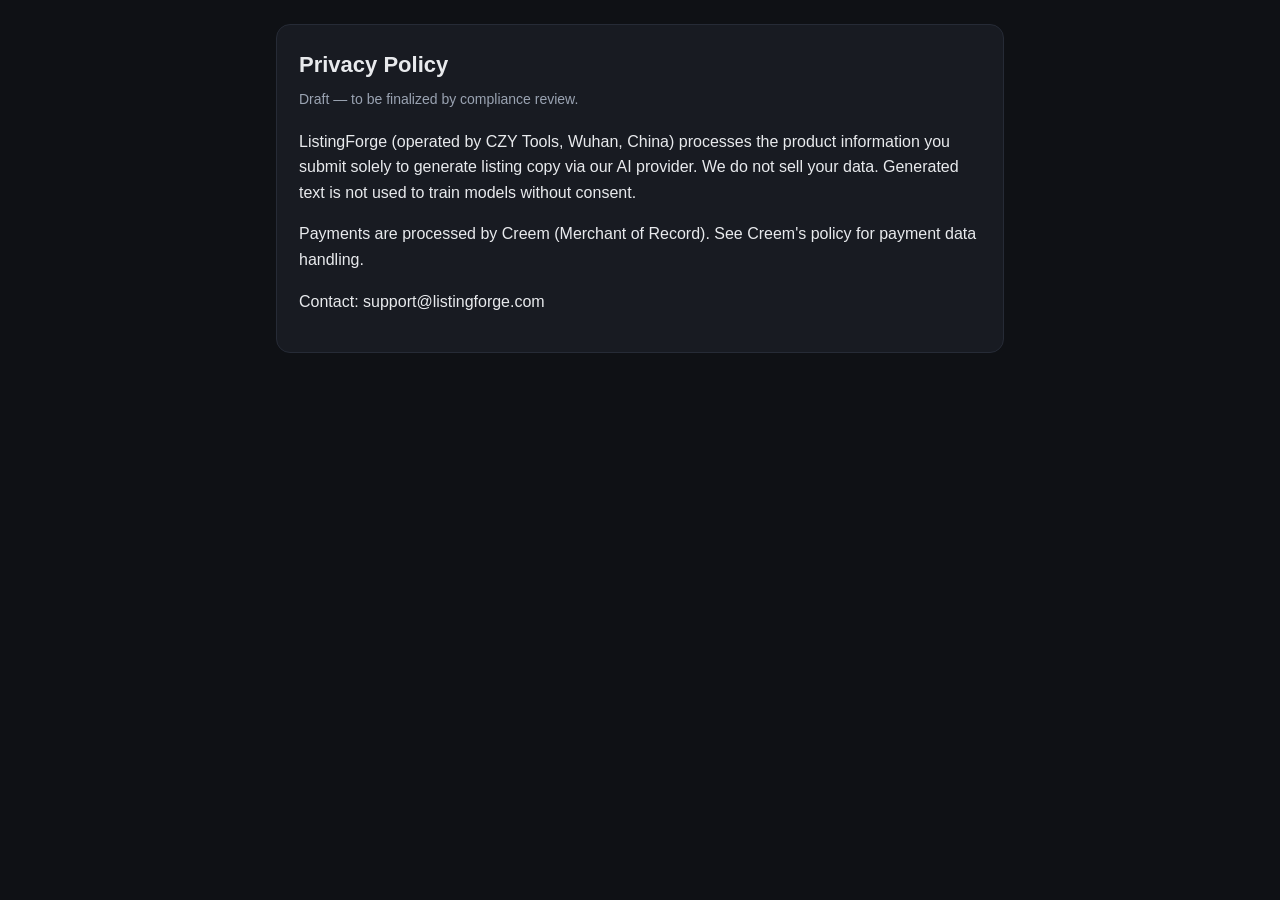
==== privacy.html @ 851b7d80 "ListingForge MVP: 跨境商品文案生成器（付费墙+质量核心+本地预览）" ====
<!DOCTYPE html>
<html lang="en"><head><meta charset="UTF-8"><meta name="viewport" content="width=device-width,initial-scale=1">
<title>Privacy Policy · ListingForge</title><link rel="stylesheet" href="/style.css"></head>
<body><main class="wrap"><section class="card">
<h1>Privacy Policy</h1>
<p class="sub">Draft — to be finalized by compliance review.</p>
<p>ListingForge (operated by CZY Tools, Wuhan, China) processes the product information you submit solely to generate listing copy via our AI provider. We do not sell your data. Generated text is not used to train models without consent.</p>
<p>Payments are processed by Creem (Merchant of Record). See Creem's policy for payment data handling.</p>
<p>Contact: support@listingforge.com</p>
</section></main></body></html>
---- style.css ----
:root{
  --bg:#0f1115;--card:#181b22;--line:#262b36;--text:#e8eaed;--muted:#9aa3b2;
  --accent:#4f8cff;--accent2:#36d399;
}
*{box-sizing:border-box}
body{margin:0;font-family:-apple-system,BlinkMacSystemFont,"Segoe UI",Roboto,"PingFang SC","Microsoft YaHei",sans-serif;background:var(--bg);color:var(--text);line-height:1.6}
.topbar{display:flex;align-items:center;justify-content:space-between;padding:14px 20px;border-bottom:1px solid var(--line)}
.brand{font-weight:700;font-size:18px;color:var(--accent)}
.tagline{color:var(--muted);font-size:13px}
.wrap{max-width:760px;margin:24px auto;padding:0 16px}
.card{background:var(--card);border:1px solid var(--line);border-radius:14px;padding:22px;margin-bottom:18px}
h1{font-size:22px;margin:0 0 6px}
h2{font-size:18px;margin:0 0 12px}
.sub{color:var(--muted);margin:0 0 18px;font-size:14px}
.field{display:flex;flex-direction:column;gap:6px;margin-bottom:14px;flex:1}
.field>span{font-size:13px;color:var(--muted)}
.row{display:flex;gap:14px;flex-wrap:wrap}
textarea,select{background:#0c0e12;border:1px solid var(--line);color:var(--text);border-radius:10px;padding:10px 12px;font-size:14px;font-family:inherit}
textarea{resize:vertical}
.primary{background:var(--accent);color:#fff;border:none;border-radius:10px;padding:12px 18px;font-size:15px;font-weight:600;cursor:pointer}
.primary:disabled{opacity:.6;cursor:not-allowed}
.status{margin-top:12px;font-size:14px;color:var(--muted)}
.status.err{color:#ff6b6b}
.block{border-top:1px solid var(--line);padding-top:14px;margin-top:14px}
.block-head{display:flex;justify-content:space-between;align-items:center;font-size:13px;color:var(--muted);margin-bottom:6px}
.copy{background:transparent;border:1px solid var(--line);color:var(--accent);border-radius:8px;padding:4px 10px;font-size:12px;cursor:pointer}
.text{font-size:14px;white-space:pre-wrap;word-break:break-word}
ul.text{margin:0;padding-left:18px}
.foot{border-top:1px solid var(--line);padding:18px 20px;text-align:center;color:var(--muted);font-size:13px}
.foot a{color:var(--accent);text-decoration:none}
.legal{margin-top:6px;font-size:11px;opacity:.7}

/* ---------- 付费相关 ---------- */
.lock-note{background:rgba(79,140,255,.08);border:1px dashed var(--line);border-radius:10px;padding:14px;margin-top:14px;font-size:13px;color:var(--muted);text-align:center}
.lock-note b{color:var(--accent)}
ul.text li.muted{color:var(--muted)}
.copy:disabled{opacity:.5;cursor:not-allowed}

.paywall{position:fixed;inset:0;background:rgba(8,10,14,.72);display:none;align-items:center;justify-content:center;z-index:50;padding:20px}
.paywall.show{display:flex}
.paywall .box{background:var(--card);border:1px solid var(--line);border-radius:16px;max-width:420px;width:100%;padding:26px;text-align:center;position:relative;box-shadow:0 20px 60px rgba(0,0,0,.5)}
.paywall h3{margin:0 0 6px;font-size:20px}
.paywall .price{font-size:34px;font-weight:800;color:var(--accent);margin:8px 0 2px}
.paywall .price small{font-size:14px;color:var(--muted);font-weight:500}
.paywall ul{list-style:none;padding:0;margin:14px 0 16px;text-align:left}
.paywall ul li{font-size:13.5px;padding:5px 0}
.paywall ul li::before{content:"✓ ";color:var(--accent2);font-weight:700}
.paywall .primary{width:100%}
.paywall .close{position:absolute;top:12px;right:16px;color:var(--muted);cursor:pointer;font-size:24px;line-height:1}
.pw-status{font-size:12px;color:var(--muted);min-height:16px;margin:8px 0 0}
.lock-badge{font-size:11px;color:var(--muted);margin-top:10px}
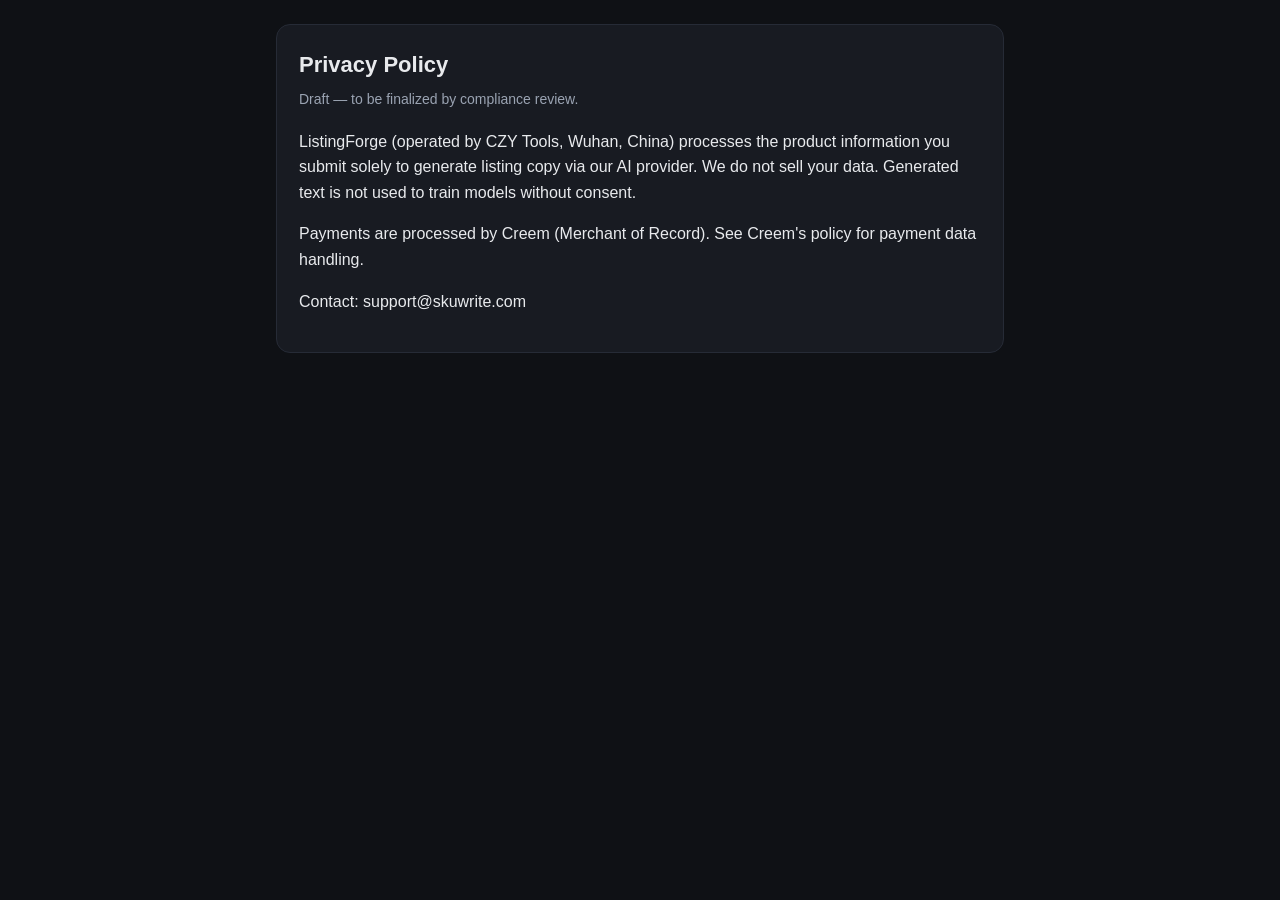
==== commit f994c37c: "上线质量收尾: 价格文案与实际收款一致($5.99)、联系邮箱改用自有域名、补 canonical/OG/JSON-LD 与 sitemap/robots SEO 地基" ====
--- a/privacy.html
+++ b/privacy.html
@@ -6,5 +6,5 @@
 <p class="sub">Draft — to be finalized by compliance review.</p>
 <p>ListingForge (operated by CZY Tools, Wuhan, China) processes the product information you submit solely to generate listing copy via our AI provider. We do not sell your data. Generated text is not used to train models without consent.</p>
 <p>Payments are processed by Creem (Merchant of Record). See Creem's policy for payment data handling.</p>
-<p>Contact: support@listingforge.com</p>
+<p>Contact: support@skuwrite.com</p>
 </section></main></body></html>
